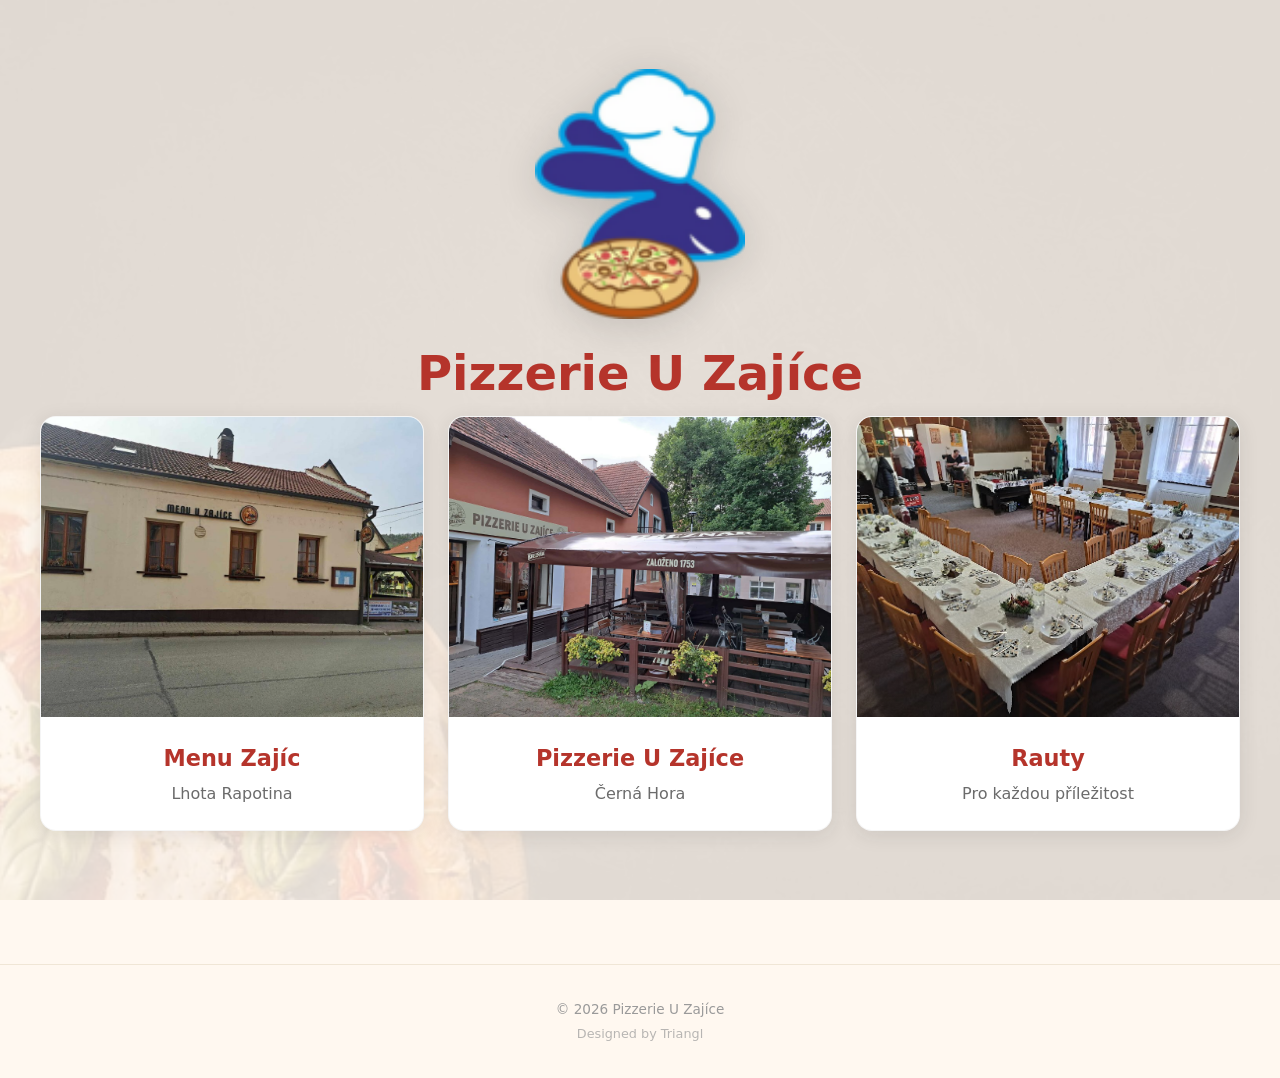
==== index.html @ 34b4b24b "Add files via upload" ====
<!DOCTYPE html>
<html lang="cs">
<head>
  <meta charset="UTF-8">
  <meta name="viewport" content="width=device-width, initial-scale=1.0, viewport-fit=cover">
  <meta name="description" content="Pizzerie U Zajíce – Vyberte si provozovnu v Černé Hoře nebo Lhotě Rapotině. Pizza, obědová menu, rozvoz.">
  <meta name="theme-color" content="#B5342B">
  <title>Pizzerie U Zajíce</title>
  <link rel="stylesheet" href="style.css">
  <link rel="icon" href="images/zajic.png" type="image/png">
  <link rel="stylesheet" href="https://cdnjs.cloudflare.com/ajax/libs/font-awesome/6.5.1/css/all.min.css">
</head>
<body>

  <main class="hero-page">
    <div class="hero-content">

      <img src="images/zajic.png" alt="Logo Pizzerie U Zajíce" class="hero__logo">

      <h1 class="hero__brand">Pizzerie U Zajíce</h1>
      <div class="location-cards">

        <a href="lhota-rapotina.html" class="loc-card">
          <div class="loc-card__img-wrap">
            <img src="images/lhota.jpg" alt="Menu Zajíc – Lhota Rapotina" class="loc-card__img">
          </div>
          <div class="loc-card__body">
            <h2 class="loc-card__name">Menu Zajíc</h2>
            <p class="loc-card__town">Lhota Rapotina</p>
          </div>
          <span class="loc-card__arrow"><i class="fa-solid fa-arrow-right"></i></span>
        </a>

        <a href="cerna-hora.html" class="loc-card">
          <div class="loc-card__img-wrap">
            <img src="images/cernahora.jpg" alt="Pizzerie U Zajíce – Černá Hora" class="loc-card__img">
          </div>
          <div class="loc-card__body">
            <h2 class="loc-card__name">Pizzerie U Zajíce</h2>
            <p class="loc-card__town">Černá Hora</p>
          </div>
          <span class="loc-card__arrow"><i class="fa-solid fa-arrow-right"></i></span>
        </a>

        <a href="rauty.html" class="loc-card">
          <div class="loc-card__img-wrap">
            <img src="images/raut-hlavni.jpg" alt="Rauty – Pizzerie U Zajíce" class="loc-card__img">
          </div>
          <div class="loc-card__body">
            <h2 class="loc-card__name">Rauty</h2>
            <p class="loc-card__town">Pro každou příležitost</p>
          </div>
          <span class="loc-card__arrow"><i class="fa-solid fa-arrow-right"></i></span>
        </a>

      </div>

    </div>
  </main>

  <footer class="site-footer">
    &copy; 2026 Pizzerie U Zajíce<br>
    <span class="site-footer__credit">Designed by Triangl</span>
  </footer>

</body>
</html>
---- style.css ----
/* PIZZERIE U ZAJÍCE */
:root {
  --color-cream: #FFF8F0;
  --color-cream-dark: #F0E6D6;
  --color-cream-warm: #FAF0E4;
  --color-brick: #B5342B;
  --color-brick-dark: #8E2A23;
  --color-olive: #5C6B3C;
  --color-text: #2C2C2C;
  --color-text-light: #6B6B6B;
  --color-text-muted: #9A9A9A;
  --color-white: #FFFFFF;
  --color-gray-light: #EAEAEA;
  --color-gray-medium: #B0B0B0;
  --color-shadow: rgba(44, 44, 44, 0.10);
  --color-shadow-hover: rgba(44, 44, 44, 0.20);
  --font-body: 'Segoe UI', system-ui, -apple-system, sans-serif;
  --space-xs: 0.25rem;
  --space-sm: 0.5rem;
  --space-md: 1rem;
  --space-lg: 1.5rem;
  --space-xl: 2rem;
  --space-2xl: 3rem;
  --space-3xl: 4rem;
  --radius-sm: 6px;
  --radius-md: 10px;
  --radius-lg: 16px;
  --transition-fast: 0.2s ease;
  --transition-normal: 0.3s ease;
  --transition-slow: 0.4s ease;
}

*, *::before, *::after { margin: 0; padding: 0; box-sizing: border-box; }
html { scroll-behavior: smooth; font-size: 16px; -webkit-text-size-adjust: 100%; }
body {
  font-family: var(--font-body);
  color: var(--color-text);
  background-color: var(--color-cream);
  line-height: 1.6;
  min-height: 100vh;
  min-height: -webkit-fill-available;
  -webkit-font-smoothing: antialiased;
  -webkit-tap-highlight-color: transparent;
  overflow-x: hidden;
}
a { text-decoration: none; color: inherit; }
img { max-width: 100%; height: auto; display: block; }
ul, ol { list-style: none; }
button { cursor: pointer; border: none; background: none; font-family: inherit; font-size: inherit; }

/* ==================== ÚVODNÍ STRÁNKA ==================== */

.hero-page {
  min-height: 100vh;
  min-height: 100dvh;
  display: flex;
  flex-direction: column;
  align-items: center;
  justify-content: center;
  padding: var(--space-xl) var(--space-md);
  text-align: center;
  position: relative;
  overflow: hidden;
  background: url('images/pizza.jpg') center center / cover no-repeat scroll;
}

.hero-page::before {
  content: '';
  position: absolute;
  top: 0; left: 0; right: 0; bottom: 0;
  background: rgba(255, 248, 240, 0.88);
  pointer-events: none;
  z-index: 0;
}

@supports (background-attachment: fixed) {
  .hero-page { background-attachment: fixed; }
}

.hero-content {
  position: relative;
  z-index: 1;
  width: 100%;
  max-width: 1200px;
  display: flex;
  flex-direction: column;
  align-items: center;
}

.hero__logo {
  width: 180px;
  height: 180px;
  object-fit: contain;
  margin-bottom: var(--space-md);
  filter: drop-shadow(0 6px 20px rgba(0,0,0,0.15));
  animation: floatIn 1s ease-out;
}

.hero__brand {
  font-size: 2.2rem;
  font-weight: 700;
  color: var(--color-brick);
  margin-bottom: var(--space-xs);
  animation: fadeInUp 0.8s ease-out;
}

.hero__subtitle {
  font-size: 1.05rem;
  color: var(--color-text-light);
  margin-bottom: var(--space-2xl);
  animation: fadeInUp 0.8s ease-out 0.1s both;
}

.location-cards {
  display: grid;
  grid-template-columns: 1fr;
  gap: var(--space-lg);
  width: 100%;
  animation: fadeInUp 0.9s ease-out 0.2s both;
}

.loc-card {
  position: relative;
  display: flex;
  flex-direction: column;
  background: var(--color-white);
  border-radius: var(--radius-lg);
  overflow: hidden;
  box-shadow: 0 4px 20px var(--color-shadow);
  transition: transform var(--transition-normal), box-shadow var(--transition-normal);
  cursor: pointer;
  border: 1px solid rgba(0,0,0,0.04);
}

.loc-card:hover {
  transform: translateY(-8px) scale(1.01);
  box-shadow: 0 20px 50px var(--color-shadow-hover);
}

.loc-card__img-wrap {
  width: 100%;
  height: 200px;
  overflow: hidden;
  position: relative;
}

.loc-card__img-wrap::after {
  content: '';
  position: absolute;
  bottom: 0; left: 0; right: 0;
  height: 50px;
  background: linear-gradient(to top, rgba(0,0,0,0.2), transparent);
  pointer-events: none;
}

.loc-card__img {
  width: 100%;
  height: 100%;
  object-fit: cover;
  transition: transform 0.6s ease;
}

.loc-card:hover .loc-card__img {
  transform: scale(1.08);
}

.loc-card__body {
  padding: var(--space-lg);
  text-align: center;
}

.loc-card__name {
  font-size: 1.4rem;
  font-weight: 700;
  color: var(--color-brick);
  margin-bottom: var(--space-xs);
}

.loc-card__town {
  font-size: 1rem;
  color: var(--color-text-light);
}

.loc-card__arrow {
  position: absolute;
  bottom: var(--space-lg);
  right: var(--space-lg);
  width: 38px;
  height: 38px;
  background: var(--color-brick);
  color: var(--color-white);
  border-radius: 50%;
  display: flex;
  align-items: center;
  justify-content: center;
  font-size: 0.85rem;
  opacity: 0;
  transform: translateX(-8px);
  transition: opacity var(--transition-normal), transform var(--transition-normal);
}

.loc-card:hover .loc-card__arrow {
  opacity: 1;
  transform: translateX(0);
}

/* ==================== HEADER ==================== */

.site-header {
  position: fixed;
  top: 0; left: 0; right: 0;
  z-index: 1000;
  background: var(--color-brick);
  color: var(--color-white);
  display: flex;
  align-items: center;
  justify-content: space-between;
  padding: var(--space-sm) var(--space-md);
  height: 60px;
  padding-top: env(safe-area-inset-top, 0px);
  box-shadow: 0 3px 16px rgba(0,0,0,0.15);
}

.site-header__back {
  display: inline-flex;
  align-items: center;
  gap: var(--space-xs);
  color: var(--color-white);
  font-size: 0.9rem;
  font-weight: 500;
  padding: var(--space-xs) var(--space-sm);
  border-radius: var(--radius-sm);
  transition: background var(--transition-fast);
  white-space: nowrap;
}

.site-header__back:hover {
  background: rgba(255,255,255,0.15);
}

.site-header__center {
  display: flex;
  align-items: center;
  gap: var(--space-sm);
  position: absolute;
  left: 50%;
  transform: translateX(-50%);
}

.site-header__logo {
  height: 36px;
  width: 36px;
  object-fit: contain;
  border-radius: 50%;
}

.site-header__location {
  font-size: 1.05rem;
  font-weight: 700;
  white-space: nowrap;
}

/* ==================== PODSTRÁNKY – OBSAH ==================== */

.page-content {
  margin-top: 60px;
  padding: var(--space-lg) var(--space-md);
  max-width: 1200px;
  margin-left: auto;
  margin-right: auto;
}

.main-layout {
  display: grid;
  grid-template-columns: 1fr;
  gap: var(--space-xl);
}

.info-column {
  display: flex;
  flex-direction: column;
  gap: var(--space-lg);
  min-width: 0;
}

.info-column__photo {
  width: 100%;
  height: 200px;
  object-fit: cover;
  border-radius: var(--radius-md);
  box-shadow: 0 4px 16px var(--color-shadow);
}

.contact-box {
  background: var(--color-white);
  border-radius: var(--radius-md);
  padding: var(--space-lg);
  box-shadow: 0 2px 12px var(--color-shadow);
}

.contact-box__title {
  font-size: 1.2rem;
  font-weight: 700;
  color: var(--color-brick);
  margin-bottom: var(--space-md);
  padding-bottom: var(--space-sm);
  border-bottom: 2px solid var(--color-cream-dark);
}

.contact-box__item {
  margin-bottom: var(--space-md);
}

.contact-box__label {
  font-size: 0.78rem;
  text-transform: uppercase;
  letter-spacing: 0.06em;
  color: var(--color-text-muted);
  margin-bottom: 2px;
  font-weight: 600;
}

.contact-box__value {
  font-size: 1rem;
  color: var(--color-text);
  line-height: 1.6;
}

.contact-box__value a {
  color: var(--color-brick);
  font-weight: 600;
  transition: color var(--transition-fast);
}

.contact-box__value a:hover {
  color: var(--color-brick-dark);
}

.btn-primary {
  display: block;
  width: 100%;
  padding: var(--space-md) var(--space-lg);
  background: var(--color-brick);
  color: var(--color-white);
  font-size: 1.05rem;
  font-weight: 700;
  text-align: center;
  border-radius: var(--radius-md);
  transition: background var(--transition-fast), transform var(--transition-fast);
  box-shadow: 0 4px 14px rgba(181, 52, 43, 0.3);
  margin-top: var(--space-md);
}

.btn-primary:hover {
  background: var(--color-brick-dark);
  transform: translateY(-2px);
  box-shadow: 0 6px 18px rgba(181, 52, 43, 0.4);
}

.btn-primary:active {
  transform: translateY(0);
}

/* ==================== MENU TABY ==================== */

.menu-column {
  min-width: 0;
  overflow: hidden;
}

.menu-column__header {
  margin-bottom: var(--space-lg);
}

.menu-column__title {
  font-size: 1.6rem;
  font-weight: 700;
  color: var(--color-text);
  margin-bottom: var(--space-md);
  position: relative;
  padding-bottom: var(--space-sm);
}

.menu-column__title::after {
  content: '';
  position: absolute;
  bottom: 0; left: 0;
  width: 60px; height: 3px;
  background: var(--color-brick);
  border-radius: 2px;
}

.menu-tabs {
  display: flex;
  gap: var(--space-xs);
  background: var(--color-cream-dark);
  padding: 4px;
  border-radius: var(--radius-md);
  margin-bottom: var(--space-lg);
}

.menu-tab {
  flex: 1;
  padding: var(--space-sm) var(--space-md);
  background: transparent;
  color: var(--color-text-light);
  font-size: 0.85rem;
  font-weight: 600;
  border-radius: var(--radius-sm);
  transition: all var(--transition-fast);
  text-align: center;
  white-space: nowrap;
}

.menu-tab:hover {
  color: var(--color-text);
  background: rgba(255,255,255,0.5);
}

.menu-tab.active {
  background: var(--color-white);
  color: var(--color-brick);
  box-shadow: 0 2px 8px var(--color-shadow);
}

.menu-tab i {
  margin-right: 4px;
}

.menu-panel {
  display: none;
  animation: fadeIn 0.3s ease;
}

.menu-panel.active {
  display: block;
  max-width: 100%;
  overflow: hidden;
}

@keyframes fadeIn {
  from { opacity: 0; transform: translateY(6px); }
  to { opacity: 1; transform: translateY(0); }
}

.menu-iframe-wrap {
  width: 100%;
  min-height: 800px;
  border-radius: var(--radius-md);
  overflow: hidden;
  box-shadow: 0 2px 12px var(--color-shadow);
  background: var(--color-white);
}

.menu-iframe-wrap iframe {
  width: 100%;
  min-height: 800px;
  border: none;
  display: block;
}

/* ==================== NÁPOJOVÝ LÍSTEK ==================== */

.drinks-gallery {
  position: relative;
  margin-bottom: var(--space-xl);
  display: flex;
  align-items: center;
  gap: var(--space-sm);
  max-width: 100%;
  overflow: hidden;
}

.drinks-gallery__track {
  overflow: hidden;
  border-radius: var(--radius-lg);
  flex: 1;
  min-width: 0;
}

.drinks-gallery__inner {
  display: flex;
  transition: transform 0.4s ease;
  gap: var(--space-md);
  padding: var(--space-sm) 0;
  will-change: transform;
}

.drinks-gallery__slide {
  flex-shrink: 0;
  width: 180px;
}

.drinks-gallery__slide img {
  width: 100%;
  height: 240px;
  object-fit: cover;
  border-radius: var(--radius-md);
  box-shadow: 0 2px 10px var(--color-shadow);
  transition: transform var(--transition-normal);
}

.drinks-gallery__slide img:hover {
  transform: scale(1.03);
  cursor: zoom-in;
}

.drinks-gallery__track {
  touch-action: pan-y;
}

.drinks-gallery__arrow {
  width: 40px;
  height: 40px;
  background: var(--color-white);
  border: 2px solid var(--color-cream-dark);
  border-radius: 50%;
  display: flex;
  align-items: center;
  justify-content: center;
  color: var(--color-brick);
  font-size: 0.9rem;
  transition: all var(--transition-fast);
  flex-shrink: 0;
  box-shadow: 0 2px 8px var(--color-shadow);
  z-index: 2;
}

.drinks-gallery__arrow:hover {
  background: var(--color-brick);
  color: var(--color-white);
  border-color: var(--color-brick);
}

.drinks-list {
  display: grid;
  grid-template-columns: 1fr 1fr;
  gap: var(--space-lg);
  column-gap: var(--space-xl);
}

.drinks-section {
  min-width: 0;
  background: var(--color-white);
  border-radius: var(--radius-md);
  overflow: hidden;
  box-shadow: 0 2px 12px var(--color-shadow);
}

.drinks-section__title {
  font-size: 1rem;
  font-weight: 700;
  color: var(--color-brick);
  padding: var(--space-sm) var(--space-md);
  background: var(--color-cream);
  border-bottom: 2px solid var(--color-cream-dark);
  display: flex;
  align-items: center;
  gap: var(--space-sm);
  min-width: 0;
}

.drinks-section__title i {
  font-size: 0.85rem;
  opacity: 0.75;
  flex-shrink: 0;
}

.drinks-section__items {
  padding: var(--space-xs) 0;
}

.drinks-item {
  display: flex;
  align-items: baseline;
  padding: 4px var(--space-md);
  gap: 0;
}

.drinks-item--desc {
  flex-wrap: wrap;
}

.drinks-item--desc .drinks-item__name {
  font-weight: 600;
}

.drinks-item--info {
  color: var(--color-text-muted);
}

.drinks-item--info .drinks-item__name {
  font-weight: 400;
  font-style: italic;
}

.drinks-item__dots {
  flex: 1;
  border-bottom: 1px dotted var(--color-gray-medium);
  margin: 0 6px;
  min-width: 20px;
  position: relative;
  top: -4px;
}

.drinks-item__name {
  font-size: 0.9rem;
  color: var(--color-text);
  white-space: nowrap;
  overflow: hidden;
  text-overflow: ellipsis;
}

.drinks-item__detail {
  width: 100%;
  font-size: 0.78rem;
  color: var(--color-text-muted);
  order: 3;
  margin-top: -2px;
  margin-bottom: 2px;
  overflow-wrap: break-word;
  word-break: break-word;
}

.drinks-item__price {
  font-size: 0.9rem;
  font-weight: 700;
  color: var(--color-brick);
  white-space: nowrap;
  flex-shrink: 0;
}

/* ==================== INTERIÉR GALERIE ==================== */

.interior-gallery {
  margin-top: var(--space-lg);
}

.interior-gallery__label {
  font-size: 0.78rem;
  text-transform: uppercase;
  letter-spacing: 0.08em;
  color: var(--color-text-muted);
  font-weight: 600;
  margin-bottom: var(--space-sm);
  padding-left: 2px;
}

.interior-gallery--static .interior-gallery__grid {
  display: grid;
  grid-template-columns: repeat(3, 1fr);
  gap: 6px;
}

.interior-gallery--static .interior-gallery__item {
  overflow: hidden;
  border-radius: var(--radius-sm);
}

.interior-gallery--static .interior-gallery__item img {
  width: 100%;
  height: 120px;
  object-fit: cover;
  border-radius: var(--radius-sm);
  transition: transform var(--transition-normal), opacity var(--transition-normal);
  cursor: zoom-in;
  display: block;
}

.interior-gallery--static .interior-gallery__item img:hover {
  transform: scale(1.05);
  opacity: 0.9;
}

/* ==================== LIGHTBOX ==================== */

.lightbox {
  display: none;
  position: fixed;
  top: 0; left: 0; right: 0; bottom: 0;
  z-index: 9999;
  background: rgba(0, 0, 0, 0.92);
  align-items: center;
  justify-content: center;
  padding: var(--space-xl);
  padding-top: calc(env(safe-area-inset-top, 0px) + var(--space-xl));
}

.lightbox.open {
  display: flex;
  animation: fadeIn 0.25s ease;
}

.lightbox__close {
  position: absolute;
  top: var(--space-lg);
  right: var(--space-lg);
  width: 48px;
  height: 48px;
  background: rgba(255, 255, 255, 0.12);
  border: 2px solid rgba(255, 255, 255, 0.25);
  border-radius: 50%;
  color: var(--color-white);
  font-size: 1.3rem;
  display: flex;
  align-items: center;
  justify-content: center;
  transition: all var(--transition-fast);
  z-index: 10;
}

.lightbox__close:hover {
  background: var(--color-brick);
  border-color: var(--color-brick);
  transform: scale(1.1);
}

.lightbox__img-wrap {
  max-width: 90vw;
  max-height: 85vh;
  display: flex;
  align-items: center;
  justify-content: center;
}

.lightbox__img {
  max-width: 100%;
  max-height: 85vh;
  object-fit: contain;
  border-radius: var(--radius-md);
  box-shadow: 0 8px 40px rgba(0, 0, 0, 0.5);
  transition: opacity 0.15s ease;
}

.lightbox__arrow {
  position: absolute;
  top: 50%;
  transform: translateY(-50%);
  width: 52px;
  height: 52px;
  background: rgba(255, 255, 255, 0.10);
  border: 2px solid rgba(255, 255, 255, 0.20);
  border-radius: 50%;
  color: var(--color-white);
  font-size: 1.1rem;
  display: flex;
  align-items: center;
  justify-content: center;
  transition: all var(--transition-fast);
  z-index: 10;
}

.lightbox__arrow:hover {
  background: var(--color-brick);
  border-color: var(--color-brick);
  transform: translateY(-50%) scale(1.1);
}

.lightbox__arrow--left {
  left: var(--space-lg);
}

.lightbox__arrow--right {
  right: var(--space-lg);
}

@media (max-width: 599px) {
  .lightbox__arrow {
    width: 40px;
    height: 40px;
    font-size: 0.9rem;
  }
  .lightbox__arrow--left { left: var(--space-sm); }
  .lightbox__arrow--right { right: var(--space-sm); }
  .lightbox__close { top: var(--space-sm); right: var(--space-sm); width: 40px; height: 40px; font-size: 1.1rem; }
}

/* ==================== ALERGENY ==================== */

.allergens-section {
  margin-top: var(--space-2xl);
  padding-top: var(--space-xl);
  border-top: 2px solid var(--color-cream-dark);
}

.allergens-section__title {
  font-size: 1.3rem;
  font-weight: 700;
  color: var(--color-text);
  margin-bottom: var(--space-md);
}

.btn-allergens {
  display: inline-flex;
  align-items: center;
  gap: var(--space-sm);
  padding: var(--space-sm) var(--space-lg);
  background: var(--color-white);
  color: var(--color-brick);
  font-size: 1rem;
  font-weight: 600;
  border: 2px solid var(--color-brick);
  border-radius: var(--radius-md);
  transition: all var(--transition-fast);
}

.btn-allergens:hover {
  background: var(--color-brick);
  color: var(--color-white);
}

.btn-allergens__icon {
  transition: transform var(--transition-normal);
  font-size: 0.8rem;
}

.btn-allergens.active .btn-allergens__icon {
  transform: rotate(180deg);
}

.allergens-list {
  max-height: 0;
  overflow: hidden;
  transition: max-height var(--transition-slow), padding var(--transition-slow), margin var(--transition-slow);
  background: var(--color-white);
  border-radius: var(--radius-md);
  margin-top: 0;
}

.allergens-list.open {
  max-height: 1200px;
  padding: var(--space-lg);
  margin-top: var(--space-md);
  box-shadow: 0 2px 12px var(--color-shadow);
}

.allergens-list__item {
  padding: var(--space-sm) 0;
  border-bottom: 1px solid var(--color-cream-dark);
  font-size: 0.95rem;
  line-height: 1.6;
  color: var(--color-text);
}

.allergens-list__item:last-child {
  border-bottom: none;
}

.allergens-list__number {
  display: inline-flex;
  align-items: center;
  justify-content: center;
  width: 26px; height: 26px;
  background: var(--color-brick);
  color: var(--color-white);
  border-radius: 50%;
  font-size: 0.75rem;
  font-weight: 700;
  margin-right: var(--space-sm);
  flex-shrink: 0;
  vertical-align: middle;
}

/* ==================== ROZVOZ ==================== */

.delivery-page {
  margin-top: 60px;
  padding: var(--space-xl) var(--space-md);
  max-width: 900px;
  margin-left: auto;
  margin-right: auto;
}

.delivery-hero {
  text-align: center;
  margin-bottom: var(--space-2xl);
}

.delivery-hero__title {
  font-size: 2rem;
  font-weight: 700;
  color: var(--color-brick);
  margin-bottom: var(--space-sm);
}

.delivery-hero__sub {
  font-size: 1.05rem;
  color: var(--color-text-light);
}

.delivery-tabs {
  display: flex;
  margin-bottom: var(--space-xl);
  background: var(--color-cream-dark);
  border-radius: var(--radius-md);
  padding: 4px;
}

.delivery-tab {
  flex: 1;
  padding: var(--space-md);
  font-size: 1rem;
  font-weight: 600;
  color: var(--color-text-light);
  border-radius: var(--radius-sm);
  transition: all var(--transition-fast);
  text-align: center;
  display: flex;
  align-items: center;
  justify-content: center;
  gap: var(--space-sm);
}

.delivery-tab__img {
  width: 30px;
  height: 30px;
  border-radius: 50%;
  object-fit: cover;
  border: 2px solid var(--color-cream-dark);
  transition: border-color var(--transition-fast);
  flex-shrink: 0;
}

.delivery-tab.active .delivery-tab__img {
  border-color: var(--color-brick);
}

.delivery-tab:hover {
  color: var(--color-text);
}

.delivery-tab.active {
  background: var(--color-white);
  color: var(--color-brick);
  box-shadow: 0 2px 8px var(--color-shadow);
}

.delivery-panel {
  display: none;
  animation: fadeIn 0.3s ease;
}

.delivery-panel.active {
  display: block;
}

.delivery-text {
  font-size: 1rem;
  line-height: 1.75;
  color: var(--color-text);
  margin-bottom: var(--space-xl);
  background: var(--color-white);
  padding: var(--space-lg);
  border-radius: var(--radius-md);
  box-shadow: 0 2px 12px var(--color-shadow);
}

.delivery-text strong { color: var(--color-brick); }
.delivery-text a { color: var(--color-brick); font-weight: 600; }

.delivery-table-wrap {
  background: var(--color-white);
  border-radius: var(--radius-md);
  overflow-x: auto;
  -webkit-overflow-scrolling: touch;
  box-shadow: 0 2px 12px var(--color-shadow);
}

.delivery-table {
  width: 100%;
  border-collapse: collapse;
  font-size: 0.9rem;
}

.delivery-table thead {
  background: var(--color-brick);
  color: var(--color-white);
}

.delivery-table th {
  padding: var(--space-sm) var(--space-md);
  text-align: left;
  font-weight: 600;
  font-size: 0.82rem;
  text-transform: uppercase;
  letter-spacing: 0.04em;
}

.delivery-table th:not(:first-child) { text-align: center; }

.delivery-table td {
  padding: var(--space-xs) var(--space-md);
  border-bottom: 1px solid var(--color-cream-dark);
}

.delivery-table td:not(:first-child) {
  text-align: center;
  font-weight: 600;
}

.delivery-table tbody tr { transition: background var(--transition-fast); }
.delivery-table tbody tr:hover { background: var(--color-cream-warm); }
.delivery-table tbody tr:nth-child(even) { background: var(--color-cream); }
.delivery-table tbody tr:nth-child(even):hover { background: var(--color-cream-warm); }

.delivery-table__price { font-weight: 700; color: var(--color-brick) !important; }
.delivery-table__free { font-size: 0.85rem; color: var(--color-olive) !important; }

.delivery-table__free::before { content: 'od '; font-weight: 400; color: var(--color-text-light); }
.delivery-table__free::after { content: ' Kč'; font-size: 0.8rem; }
.delivery-table__price::after { content: ' Kč'; font-size: 0.8rem; font-weight: 400; color: var(--color-text-light); }

.delivery-note {
  margin-top: var(--space-lg);
  padding: var(--space-md) var(--space-lg);
  background: var(--color-cream);
  border-radius: var(--radius-sm);
  border-left: 4px solid var(--color-brick);
  font-size: 0.9rem;
  color: var(--color-text-light);
  line-height: 1.6;
}

/* ==================== RAUTY ==================== */

.rauty-page {
  margin-top: 60px;
  padding: var(--space-xl) var(--space-md);
  max-width: 1000px;
  margin-left: auto;
  margin-right: auto;
}

.rauty-intro {
  text-align: center;
  margin-bottom: var(--space-2xl);
}

.rauty-intro__title {
  font-size: 2rem;
  font-weight: 700;
  color: var(--color-brick);
  margin-bottom: var(--space-md);
}

.rauty-intro__text {
  font-size: 1.1rem;
  line-height: 1.7;
  color: var(--color-text);
  max-width: 650px;
  margin: 0 auto;
}

/* Fotogalerie rautů – JS auto-scroll */
.rauty-gallery-section {
  margin-bottom: var(--space-2xl);
}

.rauty-scroll-gallery .drinks-gallery__slide {
  width: 300px;
}

.rauty-scroll-gallery .drinks-gallery__slide img {
  height: 200px;
}

/* Ceník rautů */
.rauty-pricing {
  margin-bottom: var(--space-2xl);
}

.rauty-pricing__title {
  font-size: 1.5rem;
  font-weight: 700;
  color: var(--color-text);
  margin-bottom: var(--space-lg);
  position: relative;
  padding-bottom: var(--space-sm);
}

.rauty-pricing__title::after {
  content: '';
  position: absolute;
  bottom: 0; left: 0;
  width: 60px; height: 3px;
  background: var(--color-brick);
  border-radius: 2px;
}

.rauty-table-wrap {
  background: var(--color-white);
  border-radius: var(--radius-md);
  overflow-x: auto;
  -webkit-overflow-scrolling: touch;
  box-shadow: 0 2px 12px var(--color-shadow);
}

.rauty-table {
  width: 100%;
  border-collapse: collapse;
  font-size: 0.95rem;
}

.rauty-table thead { background: var(--color-brick); color: var(--color-white); }

.rauty-table th {
  padding: var(--space-md) var(--space-lg);
  text-align: left;
  font-weight: 600;
  font-size: 0.88rem;
  text-transform: uppercase;
  letter-spacing: 0.04em;
}

.rauty-table th:last-child { text-align: right; }

.rauty-table td {
  padding: var(--space-sm) var(--space-lg);
  border-bottom: 1px solid var(--color-cream-dark);
}

.rauty-table td:last-child { text-align: right; }

.rauty-table tbody tr { transition: background var(--transition-fast); }
.rauty-table tbody tr:hover { background: var(--color-cream-warm); }
.rauty-table tbody tr:nth-child(even) { background: var(--color-cream); }
.rauty-table tbody tr:nth-child(even):hover { background: var(--color-cream-warm); }

.rauty-table__price { font-weight: 700; color: var(--color-brick); }

.rauty-contact { margin-bottom: var(--space-xl); }

.rauty-contact__box {
  text-align: center;
  background: var(--color-white);
  padding: var(--space-xl) var(--space-lg);
  border-radius: var(--radius-md);
  box-shadow: 0 2px 12px var(--color-shadow);
}

.rauty-contact__box > i { font-size: 2rem; color: var(--color-brick); margin-bottom: var(--space-md); display: block; }
.rauty-contact__box > p { font-size: 1.1rem; color: var(--color-text); margin-bottom: var(--space-lg); }

.rauty-contact__phones {
  display: flex;
  flex-direction: column;
  gap: var(--space-md);
  align-items: center;
}

.rauty-contact__phone {
  display: inline-flex;
  flex-direction: column;
  align-items: center;
  padding: var(--space-md) var(--space-xl);
  background: var(--color-brick);
  color: var(--color-white);
  border-radius: var(--radius-md);
  font-size: 1.2rem;
  font-weight: 700;
  transition: background var(--transition-fast), transform var(--transition-fast);
  box-shadow: 0 4px 14px rgba(181, 52, 43, 0.3);
  min-width: 250px;
}

.rauty-contact__phone:hover {
  background: var(--color-brick-dark);
  transform: translateY(-2px);
  box-shadow: 0 6px 18px rgba(181, 52, 43, 0.4);
}

.rauty-contact__label { font-size: 0.8rem; font-weight: 500; opacity: 0.85; margin-bottom: 2px; }

/* ==================== FOOTER ==================== */

.site-footer {
  text-align: center;
  padding: var(--space-xl) var(--space-md);
  margin-top: var(--space-3xl);
  color: var(--color-text-muted);
  font-size: 0.85rem;
  border-top: 1px solid var(--color-cream-dark);
  line-height: 1.8;
}

.site-footer__credit {
  font-size: 0.8rem;
  color: var(--color-text-muted);
  opacity: 0.7;
}

/* ==================== ANIMACE ==================== */

@keyframes fadeInDown { from { opacity: 0; transform: translateY(-30px); } to { opacity: 1; transform: translateY(0); } }
@keyframes fadeInUp { from { opacity: 0; transform: translateY(30px); } to { opacity: 1; transform: translateY(0); } }
@keyframes floatIn { from { opacity: 0; transform: translateY(-20px) scale(0.95); } to { opacity: 1; transform: translateY(0) scale(1); } }

/* ==================== RESPONSIVITA ==================== */

@media (min-width: 600px) {
  .location-cards { grid-template-columns: 1fr 1fr; }
  .loc-card__img-wrap { height: 230px; }
  .hero__logo { width: 220px; height: 220px; }
  .hero__brand { font-size: 2.6rem; }
  .info-column__photo { height: 260px; }
  .delivery-table { font-size: 1rem; }
  .delivery-table th, .delivery-table td { padding: var(--space-sm) var(--space-lg); }
  .rauty-contact__phones { flex-direction: row; justify-content: center; }
  .menu-tab { font-size: 0.88rem; }
  .drinks-gallery__slide { width: 200px; }
  .drinks-gallery__slide img { height: 270px; }
  .rauty-scroll-gallery .drinks-gallery__slide { width: 340px; }
  .rauty-scroll-gallery .drinks-gallery__slide img { height: 230px; }
  .interior-gallery--static .interior-gallery__item img { height: 140px; }
}

@media (min-width: 900px) {
  .location-cards { grid-template-columns: 1fr 1fr 1fr; }
  .loc-card__img-wrap { height: 260px; }
  .hero__logo { width: 250px; height: 250px; }
  .hero__brand { font-size: 3rem; }
  .main-layout { grid-template-columns: 1fr 2fr; }
  .info-column__photo { height: 320px; }
  .page-content { padding: var(--space-xl) var(--space-2xl); }
  .menu-tab { font-size: 0.95rem; }
  .rauty-intro__title { font-size: 2.4rem; }
  .drinks-gallery__slide { width: 180px; }
  .drinks-gallery__slide img { height: 240px; }
  .rauty-scroll-gallery .drinks-gallery__slide { width: 350px; }
  .rauty-scroll-gallery .drinks-gallery__slide img { height: 240px; }
  .interior-gallery--static .interior-gallery__item img { height: 160px; }
}

@media (min-width: 1200px) {
  .loc-card__img-wrap { height: 300px; }
  .page-content { padding: var(--space-2xl); }
}

@media (max-width: 599px) {
  .drinks-list { grid-template-columns: 1fr; }
}

@media (max-width: 400px) {
  .loc-card__name { font-size: 1.2rem; }
  .hero__brand { font-size: 1.8rem; }
  .hero__logo { width: 140px; height: 140px; }
  .menu-tab { font-size: 0.75rem; padding: var(--space-xs) var(--space-sm); }
  .delivery-table { font-size: 0.82rem; }
  .delivery-table th, .delivery-table td { padding: var(--space-xs) var(--space-sm); }
  .site-header__back span { display: none; }
  .site-header__location { font-size: 0.95rem; }
  .rauty-intro__title { font-size: 1.6rem; }
  .rauty-table { font-size: 0.85rem; }
  .rauty-table th, .rauty-table td { padding: var(--space-xs) var(--space-sm); }
  .drinks-gallery__arrow { width: 32px; height: 32px; font-size: 0.75rem; }
  .drinks-gallery__slide { width: 140px; }
  .drinks-gallery__slide img { height: 190px; }
  .rauty-scroll-gallery .drinks-gallery__slide { width: 250px; }
  .rauty-scroll-gallery .drinks-gallery__slide img { height: 170px; }
  .interior-gallery--static .interior-gallery__item img { height: 100px; }
  .interior-gallery--static .interior-gallery__grid { gap: 4px; }
  .drinks-section__title { font-size: 0.95rem; padding: var(--space-sm) var(--space-md); }
  .drinks-item { padding: var(--space-xs) var(--space-sm); }
  .drinks-item__name { font-size: 0.82rem; }
  .drinks-item__price { font-size: 0.82rem; }
  .drinks-item__dots { min-width: 10px; }
}
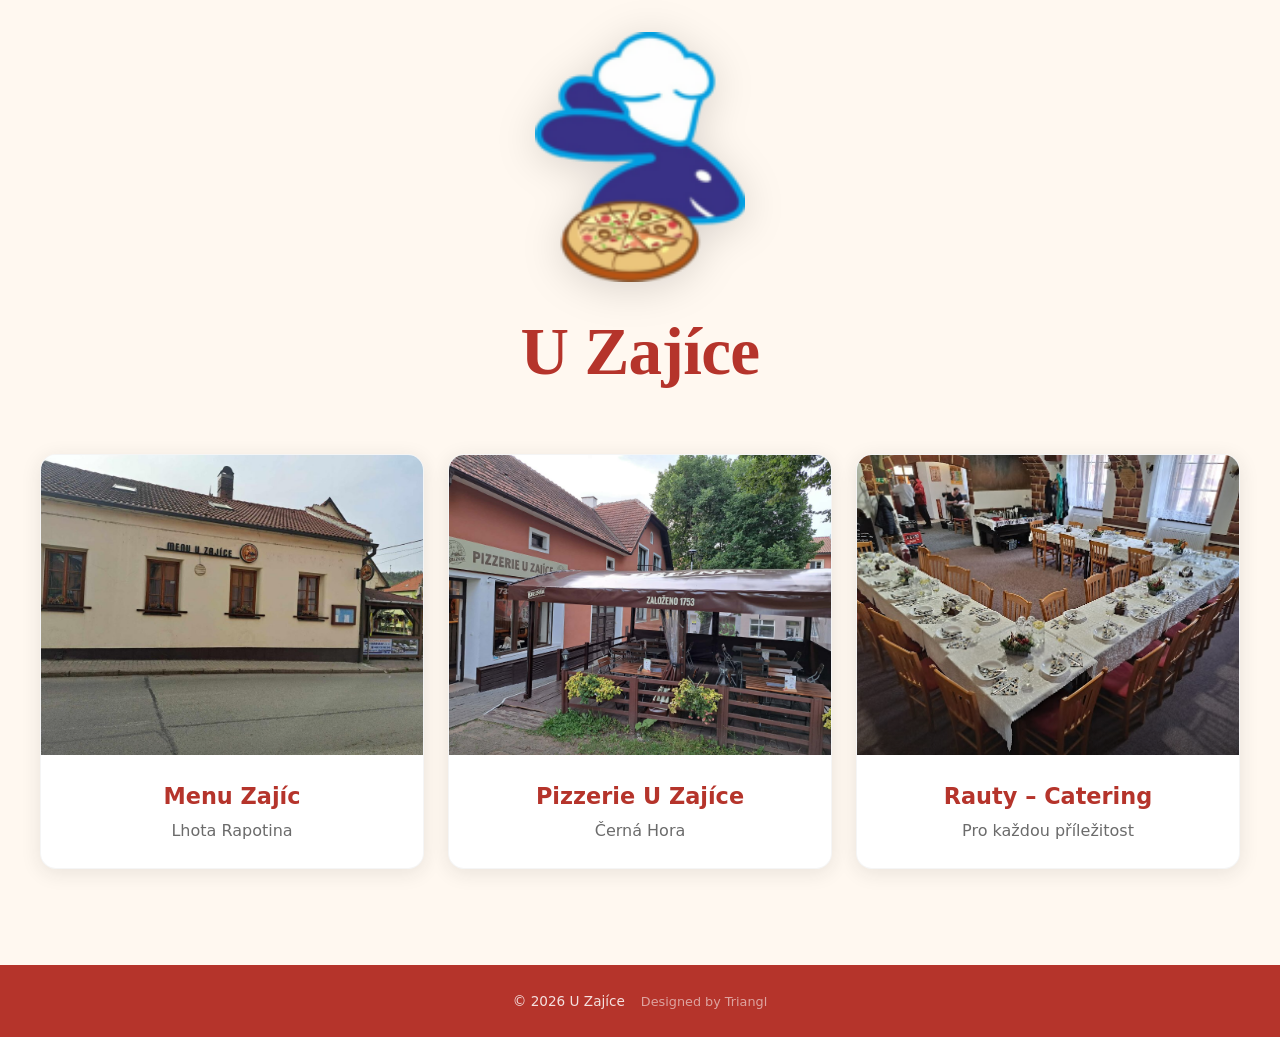
==== commit 54a54484: "Add files via upload" ====
--- a/index.html
+++ b/index.html
@@ -17,7 +17,7 @@
 
       <img src="images/zajic.png" alt="Logo Pizzerie U Zajíce" class="hero__logo">
 
-      <h1 class="hero__brand">Pizzerie U Zajíce</h1>
+      <h1 class="hero__brand">U Zajíce</h1>
       <div class="location-cards">
 
         <a href="lhota-rapotina.html" class="loc-card">
@@ -47,7 +47,7 @@
             <img src="images/raut-hlavni.jpg" alt="Rauty – Pizzerie U Zajíce" class="loc-card__img">
           </div>
           <div class="loc-card__body">
-            <h2 class="loc-card__name">Rauty</h2>
+            <h2 class="loc-card__name">Rauty – Catering</h2>
             <p class="loc-card__town">Pro každou příležitost</p>
           </div>
           <span class="loc-card__arrow"><i class="fa-solid fa-arrow-right"></i></span>
@@ -59,9 +59,19 @@
   </main>
 
   <footer class="site-footer">
-    &copy; 2026 Pizzerie U Zajíce<br>
+    &copy; 2026 U Zajíce<br>
     <span class="site-footer__credit">Designed by Triangl</span>
   </footer>
 
-</body>
+  <script>
+  document.querySelectorAll('a[href]').forEach(function(a){
+    var href=a.getAttribute('href');
+    if(!href||href.startsWith('#')||href.startsWith('tel')||href.startsWith('mailto')||a.target==='_blank')return;
+    a.addEventListener('click',function(e){
+      e.preventDefault();
+      document.body.classList.add('page-leaving');
+      setTimeout(function(){location.href=href;},250);
+    });
+  });
+  </script>
 </html>
--- a/style.css
+++ b/style.css
@@ -1,4 +1,3 @@
-/* PIZZERIE U ZAJÍCE */
 :root {
   --color-cream: #FFF8F0;
   --color-cream-dark: #F0E6D6;
@@ -10,7 +9,6 @@
   --color-text-light: #6B6B6B;
   --color-text-muted: #9A9A9A;
   --color-white: #FFFFFF;
-  --color-gray-light: #EAEAEA;
   --color-gray-medium: #B0B0B0;
   --color-shadow: rgba(44, 44, 44, 0.10);
   --color-shadow-hover: rgba(44, 44, 44, 0.20);
@@ -32,23 +30,54 @@
 
 *, *::before, *::after { margin: 0; padding: 0; box-sizing: border-box; }
 html { scroll-behavior: smooth; font-size: 16px; -webkit-text-size-adjust: 100%; }
+
 body {
   font-family: var(--font-body);
   color: var(--color-text);
   background-color: var(--color-cream);
+  background-image: url('images/vzor.jpg');
+  background-position: center center;
+  background-size: cover;
+  background-attachment: fixed;
+  background-repeat: no-repeat;
   line-height: 1.6;
   min-height: 100vh;
   min-height: -webkit-fill-available;
   -webkit-font-smoothing: antialiased;
   -webkit-tap-highlight-color: transparent;
   overflow-x: hidden;
-}
+  animation: pageIn 0.35s ease;
+}
+
+body::before {
+  content: '';
+  position: fixed;
+  top: 0; left: 0; right: 0; bottom: 0;
+  background: rgba(255, 248, 240, 0.72);
+  pointer-events: none;
+  z-index: 0;
+}
+
+body.page-leaving {
+  animation: pageOut 0.25s ease forwards;
+}
+
+@keyframes pageIn {
+  from { opacity: 0; }
+  to { opacity: 1; }
+}
+
+@keyframes pageOut {
+  from { opacity: 1; }
+  to { opacity: 0; }
+}
+
 a { text-decoration: none; color: inherit; }
 img { max-width: 100%; height: auto; display: block; }
 ul, ol { list-style: none; }
 button { cursor: pointer; border: none; background: none; font-family: inherit; font-size: inherit; }
 
-/* ==================== ÚVODNÍ STRÁNKA ==================== */
+/* ===== HLAVNÍ STRÁNKA ===== */
 
 .hero-page {
   min-height: 100vh;
@@ -61,20 +90,6 @@
   text-align: center;
   position: relative;
   overflow: hidden;
-  background: url('images/pizza.jpg') center center / cover no-repeat scroll;
-}
-
-.hero-page::before {
-  content: '';
-  position: absolute;
-  top: 0; left: 0; right: 0; bottom: 0;
-  background: rgba(255, 248, 240, 0.88);
-  pointer-events: none;
-  z-index: 0;
-}
-
-@supports (background-attachment: fixed) {
-  .hero-page { background-attachment: fixed; }
 }
 
 .hero-content {
@@ -96,18 +111,24 @@
   animation: floatIn 1s ease-out;
 }
 
+.hero__welcome {
+  font-family: 'Playfair Display', Georgia, 'Times New Roman', serif;
+  font-size: 1.15rem;
+  font-weight: 400;
+  font-style: italic;
+  color: var(--color-text-light);
+  letter-spacing: 0.04em;
+  margin-bottom: var(--space-xs);
+  animation: fadeInUp 0.7s ease-out;
+}
+
 .hero__brand {
-  font-size: 2.2rem;
+  font-family: 'Playfair Display', Georgia, 'Times New Roman', serif;
+  font-size: 3.2rem;
   font-weight: 700;
   color: var(--color-brick);
-  margin-bottom: var(--space-xs);
-  animation: fadeInUp 0.8s ease-out;
-}
-
-.hero__subtitle {
-  font-size: 1.05rem;
-  color: var(--color-text-light);
   margin-bottom: var(--space-2xl);
+  letter-spacing: -0.01em;
   animation: fadeInUp 0.8s ease-out 0.1s both;
 }
 
@@ -204,7 +225,7 @@
   transform: translateX(0);
 }
 
-/* ==================== HEADER ==================== */
+/* ===== HEADER ===== */
 
 .site-header {
   position: fixed;
@@ -232,6 +253,7 @@
   border-radius: var(--radius-sm);
   transition: background var(--transition-fast);
   white-space: nowrap;
+  -webkit-tap-highlight-color: transparent;
 }
 
 .site-header__back:hover {
@@ -260,7 +282,7 @@
   white-space: nowrap;
 }
 
-/* ==================== PODSTRÁNKY – OBSAH ==================== */
+/* ===== PODSTRÁNKY ===== */
 
 .page-content {
   margin-top: 60px;
@@ -268,6 +290,8 @@
   max-width: 1200px;
   margin-left: auto;
   margin-right: auto;
+  position: relative;
+  z-index: 1;
 }
 
 .main-layout {
@@ -346,9 +370,10 @@
   font-weight: 700;
   text-align: center;
   border-radius: var(--radius-md);
-  transition: background var(--transition-fast), transform var(--transition-fast);
+  transition: background var(--transition-fast), transform var(--transition-fast), box-shadow var(--transition-fast);
   box-shadow: 0 4px 14px rgba(181, 52, 43, 0.3);
   margin-top: var(--space-md);
+  -webkit-tap-highlight-color: transparent;
 }
 
 .btn-primary:hover {
@@ -361,7 +386,7 @@
   transform: translateY(0);
 }
 
-/* ==================== MENU TABY ==================== */
+/* ===== MENU TABY ===== */
 
 .menu-column {
   min-width: 0;
@@ -397,6 +422,8 @@
   padding: 4px;
   border-radius: var(--radius-md);
   margin-bottom: var(--space-lg);
+  overflow-x: auto;
+  -webkit-overflow-scrolling: touch;
 }
 
 .menu-tab {
@@ -410,6 +437,11 @@
   transition: all var(--transition-fast);
   text-align: center;
   white-space: nowrap;
+  -webkit-tap-highlight-color: transparent;
+  min-height: 44px;
+  display: flex;
+  align-items: center;
+  justify-content: center;
 }
 
 .menu-tab:hover {
@@ -459,7 +491,7 @@
   display: block;
 }
 
-/* ==================== NÁPOJOVÝ LÍSTEK ==================== */
+/* ===== NÁPOJE ===== */
 
 .drinks-gallery {
   position: relative;
@@ -476,6 +508,7 @@
   border-radius: var(--radius-lg);
   flex: 1;
   min-width: 0;
+  touch-action: pan-y;
 }
 
 .drinks-gallery__inner {
@@ -503,10 +536,6 @@
 .drinks-gallery__slide img:hover {
   transform: scale(1.03);
   cursor: zoom-in;
-}
-
-.drinks-gallery__track {
-  touch-action: pan-y;
 }
 
 .drinks-gallery__arrow {
@@ -524,6 +553,7 @@
   flex-shrink: 0;
   box-shadow: 0 2px 8px var(--color-shadow);
   z-index: 2;
+  -webkit-tap-highlight-color: transparent;
 }
 
 .drinks-gallery__arrow:hover {
@@ -577,22 +607,10 @@
   gap: 0;
 }
 
-.drinks-item--desc {
-  flex-wrap: wrap;
-}
-
-.drinks-item--desc .drinks-item__name {
-  font-weight: 600;
-}
-
-.drinks-item--info {
-  color: var(--color-text-muted);
-}
-
-.drinks-item--info .drinks-item__name {
-  font-weight: 400;
-  font-style: italic;
-}
+.drinks-item--desc { flex-wrap: wrap; }
+.drinks-item--desc .drinks-item__name { font-weight: 600; }
+.drinks-item--info { color: var(--color-text-muted); }
+.drinks-item--info .drinks-item__name { font-weight: 400; font-style: italic; }
 
 .drinks-item__dots {
   flex: 1;
@@ -630,7 +648,48 @@
   flex-shrink: 0;
 }
 
-/* ==================== INTERIÉR GALERIE ==================== */
+/* ===== SOCIÁLNÍ SÍTĚ ===== */
+
+.social-links {
+  display: flex;
+  gap: var(--space-md);
+  justify-content: center;
+  margin-top: var(--space-md);
+}
+
+.social-link {
+  display: flex;
+  align-items: center;
+  justify-content: center;
+  width: 48px;
+  height: 48px;
+  border-radius: 50%;
+  font-size: 1.3rem;
+  transition: all var(--transition-fast);
+  border: 2px solid var(--color-cream-dark);
+  background: var(--color-cream);
+  color: var(--color-text-light);
+  -webkit-tap-highlight-color: transparent;
+}
+
+.social-link:hover {
+  transform: translateY(-3px);
+  box-shadow: 0 4px 14px var(--color-shadow-hover);
+}
+
+.social-link--facebook:hover {
+  background: #1877F2;
+  color: var(--color-white);
+  border-color: #1877F2;
+}
+
+.social-link--instagram:hover {
+  background: linear-gradient(45deg, #f09433, #e6683c, #dc2743, #cc2366, #bc1888);
+  color: var(--color-white);
+  border-color: #cc2366;
+}
+
+/* ===== INTERIÉR GALERIE ===== */
 
 .interior-gallery {
   margin-top: var(--space-lg);
@@ -672,7 +731,7 @@
   opacity: 0.9;
 }
 
-/* ==================== LIGHTBOX ==================== */
+/* ===== LIGHTBOX ===== */
 
 .lightbox {
   display: none;
@@ -707,6 +766,7 @@
   justify-content: center;
   transition: all var(--transition-fast);
   z-index: 10;
+  -webkit-tap-highlight-color: transparent;
 }
 
 .lightbox__close:hover {
@@ -748,6 +808,7 @@
   justify-content: center;
   transition: all var(--transition-fast);
   z-index: 10;
+  -webkit-tap-highlight-color: transparent;
 }
 
 .lightbox__arrow:hover {
@@ -756,26 +817,10 @@
   transform: translateY(-50%) scale(1.1);
 }
 
-.lightbox__arrow--left {
-  left: var(--space-lg);
-}
-
-.lightbox__arrow--right {
-  right: var(--space-lg);
-}
-
-@media (max-width: 599px) {
-  .lightbox__arrow {
-    width: 40px;
-    height: 40px;
-    font-size: 0.9rem;
-  }
-  .lightbox__arrow--left { left: var(--space-sm); }
-  .lightbox__arrow--right { right: var(--space-sm); }
-  .lightbox__close { top: var(--space-sm); right: var(--space-sm); width: 40px; height: 40px; font-size: 1.1rem; }
-}
-
-/* ==================== ALERGENY ==================== */
+.lightbox__arrow--left { left: var(--space-lg); }
+.lightbox__arrow--right { right: var(--space-lg); }
+
+/* ===== ALERGENY ===== */
 
 .allergens-section {
   margin-top: var(--space-2xl);
@@ -802,6 +847,7 @@
   border: 2px solid var(--color-brick);
   border-radius: var(--radius-md);
   transition: all var(--transition-fast);
+  -webkit-tap-highlight-color: transparent;
 }
 
 .btn-allergens:hover {
@@ -842,9 +888,7 @@
   color: var(--color-text);
 }
 
-.allergens-list__item:last-child {
-  border-bottom: none;
-}
+.allergens-list__item:last-child { border-bottom: none; }
 
 .allergens-list__number {
   display: inline-flex;
@@ -861,7 +905,7 @@
   vertical-align: middle;
 }
 
-/* ==================== ROZVOZ ==================== */
+/* ===== ROZVOZ ===== */
 
 .delivery-page {
   margin-top: 60px;
@@ -869,6 +913,8 @@
   max-width: 900px;
   margin-left: auto;
   margin-right: auto;
+  position: relative;
+  z-index: 1;
 }
 
 .delivery-hero {
@@ -909,6 +955,8 @@
   align-items: center;
   justify-content: center;
   gap: var(--space-sm);
+  -webkit-tap-highlight-color: transparent;
+  min-height: 44px;
 }
 
 .delivery-tab__img {
@@ -921,13 +969,8 @@
   flex-shrink: 0;
 }
 
-.delivery-tab.active .delivery-tab__img {
-  border-color: var(--color-brick);
-}
-
-.delivery-tab:hover {
-  color: var(--color-text);
-}
+.delivery-tab.active .delivery-tab__img { border-color: var(--color-brick); }
+.delivery-tab:hover { color: var(--color-text); }
 
 .delivery-tab.active {
   background: var(--color-white);
@@ -940,9 +983,7 @@
   animation: fadeIn 0.3s ease;
 }
 
-.delivery-panel.active {
-  display: block;
-}
+.delivery-panel.active { display: block; }
 
 .delivery-text {
   font-size: 1rem;
@@ -972,10 +1013,7 @@
   font-size: 0.9rem;
 }
 
-.delivery-table thead {
-  background: var(--color-brick);
-  color: var(--color-white);
-}
+.delivery-table thead { background: var(--color-brick); color: var(--color-white); }
 
 .delivery-table th {
   padding: var(--space-sm) var(--space-md);
@@ -993,10 +1031,7 @@
   border-bottom: 1px solid var(--color-cream-dark);
 }
 
-.delivery-table td:not(:first-child) {
-  text-align: center;
-  font-weight: 600;
-}
+.delivery-table td:not(:first-child) { text-align: center; font-weight: 600; }
 
 .delivery-table tbody tr { transition: background var(--transition-fast); }
 .delivery-table tbody tr:hover { background: var(--color-cream-warm); }
@@ -1005,7 +1040,6 @@
 
 .delivery-table__price { font-weight: 700; color: var(--color-brick) !important; }
 .delivery-table__free { font-size: 0.85rem; color: var(--color-olive) !important; }
-
 .delivery-table__free::before { content: 'od '; font-weight: 400; color: var(--color-text-light); }
 .delivery-table__free::after { content: ' Kč'; font-size: 0.8rem; }
 .delivery-table__price::after { content: ' Kč'; font-size: 0.8rem; font-weight: 400; color: var(--color-text-light); }
@@ -1021,7 +1055,7 @@
   line-height: 1.6;
 }
 
-/* ==================== RAUTY ==================== */
+/* ===== RAUTY ===== */
 
 .rauty-page {
   margin-top: 60px;
@@ -1029,6 +1063,8 @@
   max-width: 1000px;
   margin-left: auto;
   margin-right: auto;
+  position: relative;
+  z-index: 1;
 }
 
 .rauty-intro {
@@ -1051,23 +1087,12 @@
   margin: 0 auto;
 }
 
-/* Fotogalerie rautů – JS auto-scroll */
-.rauty-gallery-section {
-  margin-bottom: var(--space-2xl);
-}
-
-.rauty-scroll-gallery .drinks-gallery__slide {
-  width: 300px;
-}
-
-.rauty-scroll-gallery .drinks-gallery__slide img {
-  height: 200px;
-}
-
-/* Ceník rautů */
-.rauty-pricing {
-  margin-bottom: var(--space-2xl);
-}
+.rauty-gallery-section { margin-bottom: var(--space-2xl); }
+
+.rauty-scroll-gallery .drinks-gallery__slide { width: 300px; }
+.rauty-scroll-gallery .drinks-gallery__slide img { height: 200px; }
+
+.rauty-pricing { margin-bottom: var(--space-2xl); }
 
 .rauty-pricing__title {
   font-size: 1.5rem;
@@ -1158,9 +1183,10 @@
   border-radius: var(--radius-md);
   font-size: 1.2rem;
   font-weight: 700;
-  transition: background var(--transition-fast), transform var(--transition-fast);
+  transition: background var(--transition-fast), transform var(--transition-fast), box-shadow var(--transition-fast);
   box-shadow: 0 4px 14px rgba(181, 52, 43, 0.3);
   min-width: 250px;
+  -webkit-tap-highlight-color: transparent;
 }
 
 .rauty-contact__phone:hover {
@@ -1171,37 +1197,116 @@
 
 .rauty-contact__label { font-size: 0.8rem; font-weight: 500; opacity: 0.85; margin-bottom: 2px; }
 
-/* ==================== FOOTER ==================== */
+/* ===== FOOTER ===== */
 
 .site-footer {
   text-align: center;
-  padding: var(--space-xl) var(--space-md);
+  padding: var(--space-lg) var(--space-md);
   margin-top: var(--space-3xl);
-  color: var(--color-text-muted);
+  background: var(--color-brick);
+  color: rgba(255, 255, 255, 0.85);
   font-size: 0.85rem;
-  border-top: 1px solid var(--color-cream-dark);
   line-height: 1.8;
+  position: relative;
+  z-index: 1;
+  display: flex;
+  align-items: center;
+  justify-content: center;
+  gap: var(--space-md);
+  flex-wrap: wrap;
+}
+
+.site-footer__copy {
+  color: rgba(255, 255, 255, 0.9);
+}
+
+.site-footer__divider {
+  color: rgba(255, 255, 255, 0.3);
 }
 
 .site-footer__credit {
   font-size: 0.8rem;
-  color: var(--color-text-muted);
-  opacity: 0.7;
-}
-
-/* ==================== ANIMACE ==================== */
+  color: rgba(255, 255, 255, 0.55);
+}
+
+/* ===== COOKIES ===== */
+
+.cookie-banner {
+  position: fixed;
+  bottom: 0;
+  left: 0;
+  right: 0;
+  z-index: 9998;
+  background: var(--color-text);
+  color: rgba(255, 255, 255, 0.85);
+  padding: var(--space-md);
+  box-shadow: 0 -4px 20px rgba(0, 0, 0, 0.2);
+  animation: cookieSlideUp 0.5s ease-out;
+}
+
+.cookie-banner--hidden {
+  animation: cookieSlideDown 0.35s ease-in forwards;
+}
+
+.cookie-banner__inner {
+  max-width: 900px;
+  margin: 0 auto;
+  display: flex;
+  align-items: center;
+  gap: var(--space-lg);
+  flex-wrap: wrap;
+  justify-content: center;
+}
+
+.cookie-banner__text {
+  font-size: 0.88rem;
+  line-height: 1.6;
+  flex: 1;
+  min-width: 240px;
+}
+
+.cookie-banner__btn {
+  padding: var(--space-sm) var(--space-xl);
+  background: var(--color-brick);
+  color: var(--color-white);
+  font-size: 0.9rem;
+  font-weight: 600;
+  border-radius: var(--radius-sm);
+  cursor: pointer;
+  border: none;
+  transition: background var(--transition-fast);
+  white-space: nowrap;
+  -webkit-tap-highlight-color: transparent;
+}
+
+.cookie-banner__btn:hover {
+  background: var(--color-brick-dark);
+}
+
+@keyframes cookieSlideUp {
+  from { transform: translateY(100%); opacity: 0; }
+  to { transform: translateY(0); opacity: 1; }
+}
+
+@keyframes cookieSlideDown {
+  from { transform: translateY(0); opacity: 1; }
+  to { transform: translateY(100%); opacity: 0; }
+}
+
+/* ===== ANIMACE ===== */
 
 @keyframes fadeInDown { from { opacity: 0; transform: translateY(-30px); } to { opacity: 1; transform: translateY(0); } }
 @keyframes fadeInUp { from { opacity: 0; transform: translateY(30px); } to { opacity: 1; transform: translateY(0); } }
 @keyframes floatIn { from { opacity: 0; transform: translateY(-20px) scale(0.95); } to { opacity: 1; transform: translateY(0) scale(1); } }
 
-/* ==================== RESPONSIVITA ==================== */
+/* ===== RESPONSIVITA ===== */
 
 @media (min-width: 600px) {
   .location-cards { grid-template-columns: 1fr 1fr; }
   .loc-card__img-wrap { height: 230px; }
   .hero__logo { width: 220px; height: 220px; }
-  .hero__brand { font-size: 2.6rem; }
+  .hero__brand { font-size: 3.6rem; }
+  .hero__welcome { font-size: 1.25rem; }
   .info-column__photo { height: 260px; }
   .delivery-table { font-size: 1rem; }
   .delivery-table th, .delivery-table td { padding: var(--space-sm) var(--space-lg); }
@@ -1218,7 +1323,8 @@
   .location-cards { grid-template-columns: 1fr 1fr 1fr; }
   .loc-card__img-wrap { height: 260px; }
   .hero__logo { width: 250px; height: 250px; }
-  .hero__brand { font-size: 3rem; }
+  .hero__brand { font-size: 4.2rem; }
+  .hero__welcome { font-size: 1.35rem; }
   .main-layout { grid-template-columns: 1fr 2fr; }
   .info-column__photo { height: 320px; }
   .page-content { padding: var(--space-xl) var(--space-2xl); }
@@ -1238,11 +1344,13 @@
 
 @media (max-width: 599px) {
   .drinks-list { grid-template-columns: 1fr; }
+  .social-link { width: 44px; height: 44px; font-size: 1.2rem; }
 }
 
 @media (max-width: 400px) {
   .loc-card__name { font-size: 1.2rem; }
-  .hero__brand { font-size: 1.8rem; }
+  .hero__brand { font-size: 2.4rem; }
+  .hero__welcome { font-size: 0.95rem; }
   .hero__logo { width: 140px; height: 140px; }
   .menu-tab { font-size: 0.75rem; padding: var(--space-xs) var(--space-sm); }
   .delivery-table { font-size: 0.82rem; }
@@ -1264,4 +1372,8 @@
   .drinks-item__name { font-size: 0.82rem; }
   .drinks-item__price { font-size: 0.82rem; }
   .drinks-item__dots { min-width: 10px; }
-}
+  .lightbox__arrow { width: 40px; height: 40px; font-size: 0.9rem; }
+  .lightbox__arrow--left { left: var(--space-sm); }
+  .lightbox__arrow--right { right: var(--space-sm); }
+  .lightbox__close { top: var(--space-sm); right: var(--space-sm); width: 40px; height: 40px; font-size: 1.1rem; }
+}
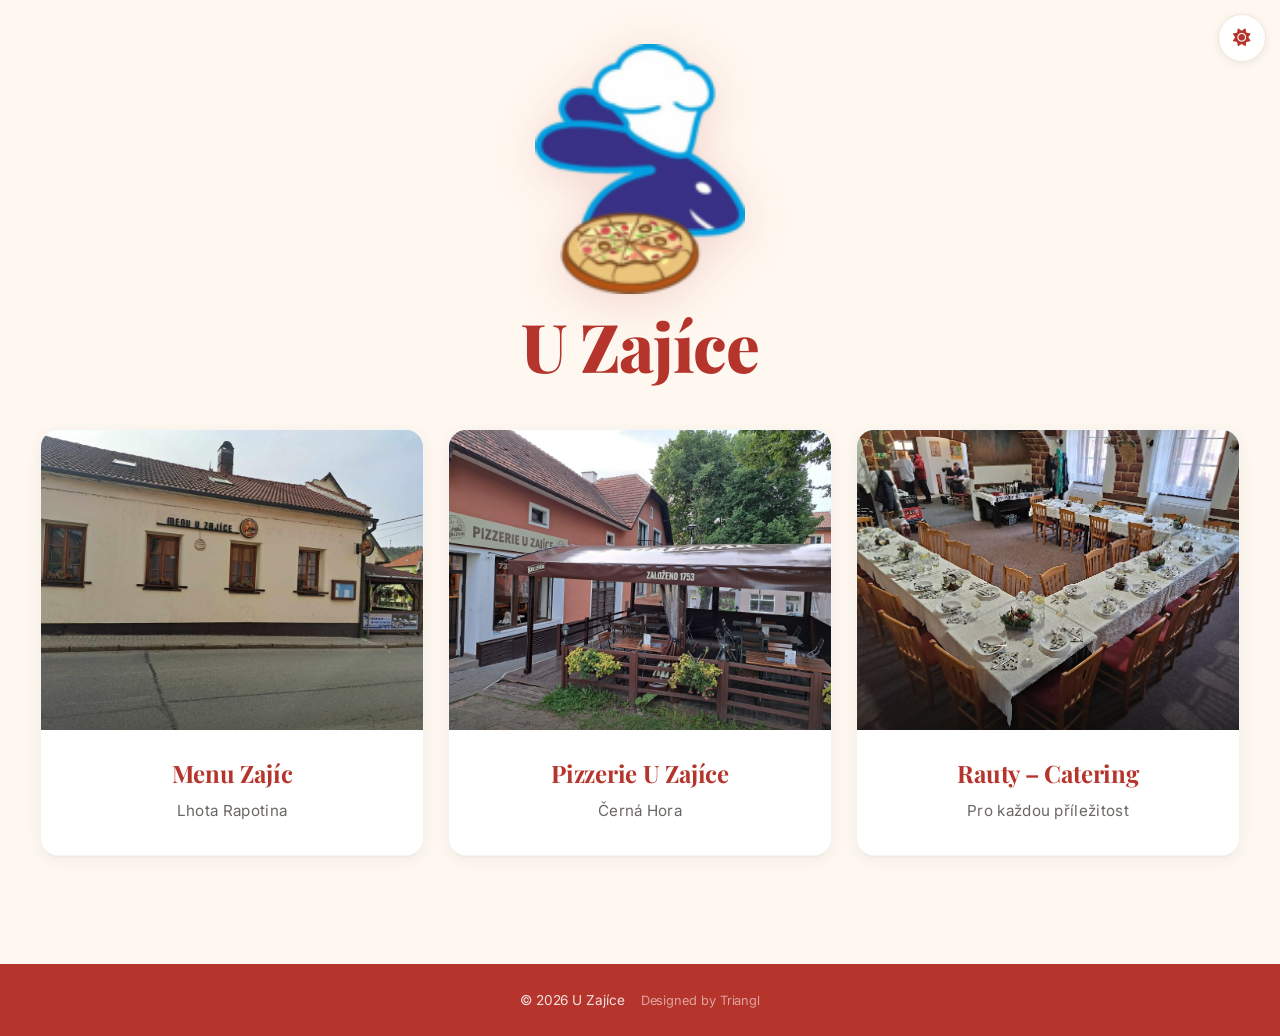
==== commit ca9f8cb4: "Add files via upload" ====
--- a/index.html
+++ b/index.html
@@ -4,13 +4,31 @@
   <meta charset="UTF-8">
   <meta name="viewport" content="width=device-width, initial-scale=1.0, viewport-fit=cover">
   <meta name="description" content="Pizzerie U Zajíce – Vyberte si provozovnu v Černé Hoře nebo Lhotě Rapotině. Pizza, obědová menu, rozvoz.">
-  <meta name="theme-color" content="#B5342B">
+  <meta name="theme-color" content="#B5342B" media="(prefers-color-scheme: light)">
+  <meta name="theme-color" content="#1A1512" media="(prefers-color-scheme: dark)">
   <title>Pizzerie U Zajíce</title>
+  <link rel="preconnect" href="https://fonts.googleapis.com">
+  <link rel="preconnect" href="https://fonts.gstatic.com" crossorigin>
+  <link rel="stylesheet" href="https://fonts.googleapis.com/css2?family=Playfair+Display:wght@600;700;800&family=Inter:wght@400;500;600;700&display=swap">
   <link rel="stylesheet" href="style.css">
   <link rel="icon" href="images/zajic.png" type="image/png">
   <link rel="stylesheet" href="https://cdnjs.cloudflare.com/ajax/libs/font-awesome/6.5.1/css/all.min.css">
+  <script>
+    (function(){
+      var t = localStorage.getItem('uzajice-theme');
+      if (!t) t = matchMedia('(prefers-color-scheme: dark)').matches ? 'dark' : 'light';
+      if (t === 'dark') document.documentElement.setAttribute('data-theme', 'dark');
+    })();
+  </script>
 </head>
 <body>
+  <button class="theme-toggle theme-toggle--floating" aria-label="Přepnout motiv" title="Přepnout motiv">
+    <span class="theme-toggle__track"></span>
+    <span class="theme-toggle__thumb">
+      <i class="fa-solid fa-sun theme-toggle__icon theme-toggle__icon--sun"></i>
+      <i class="fa-solid fa-moon theme-toggle__icon theme-toggle__icon--moon"></i>
+    </span>
+  </button>
 
   <main class="hero-page">
     <div class="hero-content">
@@ -22,7 +40,7 @@
 
         <a href="lhota-rapotina.html" class="loc-card">
           <div class="loc-card__img-wrap">
-            <img src="images/lhota.jpg" alt="Menu Zajíc – Lhota Rapotina" class="loc-card__img">
+            <img loading="lazy" src="images/lhota.jpg" alt="Menu Zajíc – Lhota Rapotina" class="loc-card__img">
           </div>
           <div class="loc-card__body">
             <h2 class="loc-card__name">Menu Zajíc</h2>
@@ -33,7 +51,7 @@
 
         <a href="cerna-hora.html" class="loc-card">
           <div class="loc-card__img-wrap">
-            <img src="images/cernahora.jpg" alt="Pizzerie U Zajíce – Černá Hora" class="loc-card__img">
+            <img loading="lazy" src="images/cernahora.jpg" alt="Pizzerie U Zajíce – Černá Hora" class="loc-card__img">
           </div>
           <div class="loc-card__body">
             <h2 class="loc-card__name">Pizzerie U Zajíce</h2>
@@ -44,7 +62,7 @@
 
         <a href="rauty.html" class="loc-card">
           <div class="loc-card__img-wrap">
-            <img src="images/raut-hlavni.jpg" alt="Rauty – Pizzerie U Zajíce" class="loc-card__img">
+            <img loading="lazy" src="images/raut-hlavni.jpg" alt="Rauty – Pizzerie U Zajíce" class="loc-card__img">
           </div>
           <div class="loc-card__body">
             <h2 class="loc-card__name">Rauty – Catering</h2>
@@ -74,4 +92,47 @@
     });
   });
   </script>
+  <script>
+  (function(){
+    var html = document.documentElement;
+    function current(){ return html.getAttribute('data-theme') === 'dark' ? 'dark' : 'light'; }
+    function set(theme){
+      if (theme === 'dark') html.setAttribute('data-theme', 'dark');
+      else html.removeAttribute('data-theme');
+      try { localStorage.setItem('uzajice-theme', theme); } catch(e) {}
+      document.querySelectorAll('.theme-toggle').forEach(function(btn){
+        btn.setAttribute('aria-checked', theme === 'dark' ? 'true' : 'false');
+      });
+    }
+    function toggle(e){
+      var next = current() === 'dark' ? 'light' : 'dark';
+      var x = e.clientX, y = e.clientY;
+      var end = Math.hypot(Math.max(x, innerWidth - x), Math.max(y, innerHeight - y));
+      if (document.startViewTransition && !matchMedia('(prefers-reduced-motion: reduce)').matches) {
+        html.style.setProperty('--reveal-x', x + 'px');
+        html.style.setProperty('--reveal-y', y + 'px');
+        html.style.setProperty('--reveal-r', end + 'px');
+        document.startViewTransition(function(){ set(next); });
+      } else {
+        set(next);
+      }
+    }
+    document.querySelectorAll('.theme-toggle').forEach(function(btn){
+      btn.setAttribute('role', 'switch');
+      btn.setAttribute('tabindex', '0');
+      btn.setAttribute('aria-checked', current() === 'dark' ? 'true' : 'false');
+      btn.addEventListener('click', function(e){ e.preventDefault(); e.stopPropagation(); toggle(e); });
+      btn.addEventListener('keydown', function(e){
+        if (e.key === 'Enter' || e.key === ' ') { e.preventDefault(); toggle(e); }
+      });
+    });
+    try {
+      matchMedia('(prefers-color-scheme: dark)').addEventListener('change', function(e){
+        if (localStorage.getItem('uzajice-theme')) return;
+        set(e.matches ? 'dark' : 'light');
+      });
+    } catch(e) {}
+  })();
+  </script>
+</body>
 </html>
--- a/style.css
+++ b/style.css
@@ -5,14 +5,17 @@
   --color-brick: #B5342B;
   --color-brick-dark: #8E2A23;
   --color-olive: #5C6B3C;
-  --color-text: #2C2C2C;
-  --color-text-light: #6B6B6B;
-  --color-text-muted: #9A9A9A;
+  --color-text: #2C2A28;
+  --color-text-light: #6B6764;
+  --color-text-muted: #9A958F;
   --color-white: #FFFFFF;
   --color-gray-medium: #B0B0B0;
-  --color-shadow: rgba(44, 44, 44, 0.10);
-  --color-shadow-hover: rgba(44, 44, 44, 0.20);
-  --font-body: 'Segoe UI', system-ui, -apple-system, sans-serif;
+  --color-shadow: rgba(44, 44, 44, 0.08);
+  --color-shadow-hover: rgba(44, 44, 44, 0.18);
+  --bg-image: url('images/pozadi.png');
+  --bg-overlay: rgba(255, 248, 240, 0.74);
+  --font-body: 'Inter', 'Segoe UI', system-ui, -apple-system, sans-serif;
+  --font-heading: 'Playfair Display', Georgia, 'Times New Roman', serif;
   --space-xs: 0.25rem;
   --space-sm: 0.5rem;
   --space-md: 1rem;
@@ -20,12 +23,182 @@
   --space-xl: 2rem;
   --space-2xl: 3rem;
   --space-3xl: 4rem;
-  --radius-sm: 6px;
-  --radius-md: 10px;
-  --radius-lg: 16px;
-  --transition-fast: 0.2s ease;
-  --transition-normal: 0.3s ease;
-  --transition-slow: 0.4s ease;
+  --radius-sm: 8px;
+  --radius-md: 12px;
+  --radius-lg: 18px;
+  --transition-fast: 0.18s cubic-bezier(0.4, 0, 0.2, 1);
+  --transition-normal: 0.28s cubic-bezier(0.4, 0, 0.2, 1);
+  --transition-slow: 0.4s cubic-bezier(0.4, 0, 0.2, 1);
+  --shadow-card: 0 1px 2px rgba(44,44,44,0.04), 0 4px 16px rgba(44,44,44,0.06);
+  --shadow-card-hover: 0 4px 8px rgba(44,44,44,0.06), 0 12px 32px rgba(44,44,44,0.12);
+}
+
+[data-theme="dark"] {
+  --color-cream: #15110E;
+  --color-cream-dark: #221C18;
+  --color-cream-warm: #1C1714;
+  --color-brick: #FF7567;
+  --color-brick-dark: #E55A4C;
+  --color-olive: #B4D088;
+  --color-text: #F5ECDC;
+  --color-text-light: #D4C7B3;
+  --color-text-muted: #A89B85;
+  --color-white: #221C18;
+  --color-gray-medium: #5A5048;
+  --color-shadow: rgba(0, 0, 0, 0.4);
+  --color-shadow-hover: rgba(0, 0, 0, 0.6);
+  --bg-image: url('images/pozadi-dark.png');
+  --bg-overlay: rgba(15, 11, 9, 0.9);
+  --shadow-card: 0 1px 2px rgba(0,0,0,0.2), 0 4px 16px rgba(0,0,0,0.3);
+  --shadow-card-hover: 0 4px 8px rgba(0,0,0,0.3), 0 12px 32px rgba(0,0,0,0.45);
+  color-scheme: dark;
+}
+
+[data-theme="dark"] body {
+  background-color: #15110E;
+  color: #F5ECDC;
+}
+
+[data-theme="dark"] .site-header {
+  background: #2A1E1B;
+  color: #FFFFFF;
+  border-bottom: 1px solid rgba(255, 117, 103, 0.15);
+}
+
+[data-theme="dark"] .site-footer {
+  background: #2A1E1B;
+  color: rgba(245, 236, 220, 0.85);
+  border-top: 1px solid rgba(255, 117, 103, 0.15);
+}
+
+[data-theme="dark"] .menu-iframe-wrap,
+[data-theme="dark"] .delivery-table-wrap,
+[data-theme="dark"] .rauty-table-wrap,
+[data-theme="dark"] .drinks-section,
+[data-theme="dark"] .contact-box,
+[data-theme="dark"] .delivery-text,
+[data-theme="dark"] .allergens-list,
+[data-theme="dark"] .rauty-contact__box,
+[data-theme="dark"] .loc-card {
+  background: #221C18;
+  color: #F5ECDC;
+}
+
+[data-theme="dark"] .menu-iframe-wrap iframe {
+  filter: invert(0.93) hue-rotate(180deg) contrast(0.92) brightness(1.05);
+}
+
+[data-theme="dark"] .menu-iframe-wrap {
+  background: #15110E;
+}
+
+[data-theme="dark"] .delivery-table tbody tr:nth-child(even),
+[data-theme="dark"] .rauty-table tbody tr:nth-child(even) {
+  background: #1C1714;
+}
+
+[data-theme="dark"] .delivery-table tbody tr:hover,
+[data-theme="dark"] .rauty-table tbody tr:hover {
+  background: #2A221D;
+}
+
+[data-theme="dark"] .delivery-table td,
+[data-theme="dark"] .rauty-table td {
+  border-bottom-color: #2A221D;
+}
+
+[data-theme="dark"] .menu-tabs,
+[data-theme="dark"] .delivery-tabs {
+  background: #1C1714;
+  border: 1px solid #2A221D;
+}
+
+[data-theme="dark"] .menu-tab,
+[data-theme="dark"] .delivery-tab {
+  color: #D4C7B3;
+}
+
+[data-theme="dark"] .menu-tab.active,
+[data-theme="dark"] .delivery-tab.active {
+  background: #221C18;
+  color: #FF7567;
+  box-shadow: 0 2px 8px rgba(0, 0, 0, 0.4);
+}
+
+[data-theme="dark"] .cookie-banner {
+  background: #221C18;
+  color: rgba(245, 236, 220, 0.9);
+  border-top: 1px solid rgba(255, 117, 103, 0.2);
+}
+
+[data-theme="dark"] .rauty-contact__phone {
+  background: #FF7567;
+  color: #15110E;
+}
+
+[data-theme="dark"] .btn-primary {
+  background: #FF7567;
+  color: #15110E;
+  box-shadow: 0 4px 14px rgba(255, 117, 103, 0.25);
+}
+
+[data-theme="dark"] .btn-primary:hover {
+  background: #FF8E82;
+  box-shadow: 0 6px 18px rgba(255, 117, 103, 0.35);
+}
+
+[data-theme="dark"] .allergens-list__number {
+  background: #FF7567;
+  color: #15110E;
+}
+
+[data-theme="dark"] .social-link {
+  background: #1C1714;
+  border-color: #2A221D;
+  color: #D4C7B3;
+}
+
+/* View Transitions API – kruhový rozjezd z místa kliknutí na přepínači */
+::view-transition-old(root),
+::view-transition-new(root) {
+  animation: none;
+  mix-blend-mode: normal;
+}
+
+::view-transition-old(root) {
+  z-index: 1;
+}
+
+::view-transition-new(root) {
+  z-index: 9999;
+}
+
+::view-transition-new(root) {
+  animation: reveal 0.55s cubic-bezier(0.4, 0, 0.2, 1);
+}
+
+@keyframes reveal {
+  from {
+    clip-path: circle(0 var(--reveal-x, 50%) var(--reveal-y, 50%) / 0);
+  }
+  to {
+    clip-path: circle(150% var(--reveal-x, 50%) var(--reveal-y, 50%) / 150%);
+  }
+}
+
+[color-scheme="light"] { color-scheme: light; }
+
+.theme-animating,
+.theme-animating *,
+.theme-animating *::before,
+.theme-animating *::after {
+  transition:
+    background-color var(--theme-switch-duration, 0.4s) ease,
+    background var(--theme-switch-duration, 0.4s) ease,
+    color var(--theme-switch-duration, 0.4s) ease,
+    border-color var(--theme-switch-duration, 0.4s) ease,
+    box-shadow var(--theme-switch-duration, 0.4s) ease,
+    fill var(--theme-switch-duration, 0.4s) ease !important;
 }
 
 *, *::before, *::after { margin: 0; padding: 0; box-sizing: border-box; }
@@ -35,25 +208,33 @@
   font-family: var(--font-body);
   color: var(--color-text);
   background-color: var(--color-cream);
-  background-image: url('images/vzor.jpg');
-  background-position: center center;
-  background-size: cover;
-  background-attachment: fixed;
-  background-repeat: no-repeat;
-  line-height: 1.6;
+  line-height: 1.65;
   min-height: 100vh;
   min-height: -webkit-fill-available;
   -webkit-font-smoothing: antialiased;
+  -moz-osx-font-smoothing: grayscale;
   -webkit-tap-highlight-color: transparent;
   overflow-x: hidden;
-  animation: pageIn 0.35s ease;
+  animation: pageIn 0.4s cubic-bezier(0.4, 0, 0.2, 1);
+  letter-spacing: -0.005em;
+}
+
+body::after {
+  content: '';
+  position: fixed;
+  top: 0; left: 0; right: 0; bottom: 0;
+  background-image: var(--bg-image);
+  background-position: center center;
+  background-size: cover;
+  background-repeat: no-repeat;
+  z-index: -1;
 }
 
 body::before {
   content: '';
   position: fixed;
   top: 0; left: 0; right: 0; bottom: 0;
-  background: rgba(255, 248, 240, 0.72);
+  background: var(--bg-overlay);
   pointer-events: none;
   z-index: 0;
 }
@@ -107,29 +288,33 @@
   height: 180px;
   object-fit: contain;
   margin-bottom: var(--space-md);
-  filter: drop-shadow(0 6px 20px rgba(0,0,0,0.15));
-  animation: floatIn 1s ease-out;
-}
+  filter: drop-shadow(0 8px 24px rgba(181, 52, 43, 0.18));
+  animation: floatIn 1s cubic-bezier(0.4, 0, 0.2, 1);
+  transition: transform var(--transition-slow);
+}
+
+.hero__logo:hover { transform: scale(1.04) rotate(-2deg); }
 
 .hero__welcome {
-  font-family: 'Playfair Display', Georgia, 'Times New Roman', serif;
-  font-size: 1.15rem;
+  font-family: var(--font-heading);
+  font-size: 1.2rem;
   font-weight: 400;
   font-style: italic;
   color: var(--color-text-light);
   letter-spacing: 0.04em;
   margin-bottom: var(--space-xs);
-  animation: fadeInUp 0.7s ease-out;
+  animation: fadeInUp 0.7s cubic-bezier(0.4, 0, 0.2, 1);
 }
 
 .hero__brand {
-  font-family: 'Playfair Display', Georgia, 'Times New Roman', serif;
-  font-size: 3.2rem;
-  font-weight: 700;
+  font-family: var(--font-heading);
+  font-size: 3.4rem;
+  font-weight: 800;
   color: var(--color-brick);
   margin-bottom: var(--space-2xl);
-  letter-spacing: -0.01em;
-  animation: fadeInUp 0.8s ease-out 0.1s both;
+  letter-spacing: -0.02em;
+  animation: fadeInUp 0.8s cubic-bezier(0.4, 0, 0.2, 1) 0.1s both;
+  line-height: 1.05;
 }
 
 .location-cards {
@@ -137,7 +322,7 @@
   grid-template-columns: 1fr;
   gap: var(--space-lg);
   width: 100%;
-  animation: fadeInUp 0.9s ease-out 0.2s both;
+  animation: fadeInUp 0.9s cubic-bezier(0.4, 0, 0.2, 1) 0.2s both;
 }
 
 .loc-card {
@@ -147,15 +332,19 @@
   background: var(--color-white);
   border-radius: var(--radius-lg);
   overflow: hidden;
-  box-shadow: 0 4px 20px var(--color-shadow);
+  box-shadow: var(--shadow-card);
   transition: transform var(--transition-normal), box-shadow var(--transition-normal);
   cursor: pointer;
-  border: 1px solid rgba(0,0,0,0.04);
+  border: 1px solid rgba(0, 0, 0, 0.04);
+}
+
+[data-theme="dark"] .loc-card {
+  border-color: rgba(255, 117, 103, 0.08);
 }
 
 .loc-card:hover {
-  transform: translateY(-8px) scale(1.01);
-  box-shadow: 0 20px 50px var(--color-shadow-hover);
+  transform: translateY(-6px);
+  box-shadow: var(--shadow-card-hover);
 }
 
 .loc-card__img-wrap {
@@ -169,8 +358,8 @@
   content: '';
   position: absolute;
   bottom: 0; left: 0; right: 0;
-  height: 50px;
-  background: linear-gradient(to top, rgba(0,0,0,0.2), transparent);
+  height: 80px;
+  background: linear-gradient(to top, rgba(0,0,0,0.35), transparent);
   pointer-events: none;
 }
 
@@ -178,28 +367,31 @@
   width: 100%;
   height: 100%;
   object-fit: cover;
-  transition: transform 0.6s ease;
+  transition: transform 0.7s cubic-bezier(0.4, 0, 0.2, 1);
 }
 
 .loc-card:hover .loc-card__img {
-  transform: scale(1.08);
+  transform: scale(1.06);
 }
 
 .loc-card__body {
-  padding: var(--space-lg);
+  padding: var(--space-lg) var(--space-lg) var(--space-xl);
   text-align: center;
 }
 
 .loc-card__name {
-  font-size: 1.4rem;
+  font-family: var(--font-heading);
+  font-size: 1.5rem;
   font-weight: 700;
   color: var(--color-brick);
   margin-bottom: var(--space-xs);
+  letter-spacing: -0.01em;
 }
 
 .loc-card__town {
-  font-size: 1rem;
+  font-size: 0.95rem;
   color: var(--color-text-light);
+  letter-spacing: 0.02em;
 }
 
 .loc-card__arrow {
@@ -239,7 +431,8 @@
   padding: var(--space-sm) var(--space-md);
   height: 60px;
   padding-top: env(safe-area-inset-top, 0px);
-  box-shadow: 0 3px 16px rgba(0,0,0,0.15);
+  box-shadow: 0 2px 16px rgba(0, 0, 0, 0.12);
+  backdrop-filter: saturate(1.2);
 }
 
 .site-header__back {
@@ -251,13 +444,17 @@
   font-weight: 500;
   padding: var(--space-xs) var(--space-sm);
   border-radius: var(--radius-sm);
-  transition: background var(--transition-fast);
+  transition: background var(--transition-fast), transform var(--transition-fast);
   white-space: nowrap;
   -webkit-tap-highlight-color: transparent;
 }
 
 .site-header__back:hover {
   background: rgba(255,255,255,0.15);
+}
+
+.site-header__back:active {
+  transform: scale(0.96);
 }
 
 .site-header__center {
@@ -274,12 +471,154 @@
   width: 36px;
   object-fit: contain;
   border-radius: 50%;
+  box-shadow: 0 0 0 2px rgba(255, 255, 255, 0.15);
+  transition: box-shadow var(--transition-normal);
+}
+
+.site-header__center:hover .site-header__logo {
+  box-shadow: 0 0 0 3px rgba(255, 255, 255, 0.25);
 }
 
 .site-header__location {
-  font-size: 1.05rem;
+  font-family: var(--font-heading);
+  font-size: 1.1rem;
   font-weight: 700;
   white-space: nowrap;
+  letter-spacing: 0.005em;
+}
+
+/* ===== THEME TOGGLE ===== */
+
+.theme-toggle {
+  position: relative;
+  width: 56px;
+  height: 30px;
+  border-radius: 999px;
+  background: rgba(255, 255, 255, 0.18);
+  border: 1px solid rgba(255, 255, 255, 0.25);
+  display: inline-flex;
+  align-items: center;
+  flex-shrink: 0;
+  cursor: pointer;
+  padding: 0;
+  -webkit-tap-highlight-color: transparent;
+  transition: background var(--transition-normal), border-color var(--transition-normal);
+  overflow: hidden;
+}
+
+.theme-toggle:hover {
+  background: rgba(255, 255, 255, 0.28);
+}
+
+.theme-toggle__track {
+  position: absolute;
+  inset: 0;
+  display: flex;
+  align-items: center;
+  justify-content: space-between;
+  padding: 0 7px;
+  pointer-events: none;
+  color: rgba(255, 255, 255, 0.85);
+  font-size: 0.7rem;
+}
+
+.theme-toggle__thumb {
+  position: absolute;
+  top: 3px;
+  left: 3px;
+  width: 24px;
+  height: 24px;
+  border-radius: 50%;
+  background: #FFFFFF;
+  display: flex;
+  align-items: center;
+  justify-content: center;
+  color: #B5342B;
+  font-size: 0.75rem;
+  box-shadow: 0 2px 6px rgba(0, 0, 0, 0.25);
+  transition:
+    transform 0.45s cubic-bezier(0.68, -0.55, 0.27, 1.55),
+    background 0.3s ease,
+    color 0.3s ease;
+  z-index: 2;
+}
+
+[data-theme="dark"] .theme-toggle__thumb {
+  transform: translateX(26px);
+  background: #2A2421;
+  color: #D85044;
+}
+
+/* Animace otáčení ikony */
+.theme-toggle__icon {
+  transition: transform 0.55s cubic-bezier(0.68, -0.55, 0.27, 1.55), opacity 0.3s ease;
+}
+
+[data-theme="dark"] .theme-toggle__icon--sun {
+  transform: rotate(180deg) scale(0);
+  opacity: 0;
+}
+
+[data-theme="dark"] .theme-toggle__icon--moon {
+  transform: rotate(0) scale(1);
+  opacity: 1;
+}
+
+.theme-toggle__icon--moon {
+  transform: rotate(-180deg) scale(0);
+  opacity: 0;
+  position: absolute;
+}
+
+/* Na hlavní straně (bez brick headeru) přepínač obalíme do plovoucího tlačítka */
+.theme-toggle--floating {
+  position: fixed;
+  top: calc(env(safe-area-inset-top, 0px) + 14px);
+  right: 14px;
+  z-index: 1001;
+  background: var(--color-white);
+  border: 1px solid var(--color-cream-dark);
+  box-shadow: 0 2px 10px var(--color-shadow);
+  width: 48px;
+  height: 48px;
+  border-radius: 50%;
+  display: flex;
+  align-items: center;
+  justify-content: center;
+  padding: 0;
+}
+
+.theme-toggle--floating .theme-toggle__track { display: none; }
+
+.theme-toggle--floating .theme-toggle__thumb {
+  position: static;
+  width: 100%;
+  height: 100%;
+  background: transparent !important;
+  color: var(--color-brick);
+  box-shadow: none;
+  transform: none !important;
+  font-size: 1.1rem;
+}
+
+[data-theme="dark"] .theme-toggle--floating {
+  background: var(--color-white);
+  border-color: var(--color-cream-dark);
+}
+
+[data-theme="dark"] .theme-toggle--floating .theme-toggle__thumb {
+  color: var(--color-brick);
+}
+
+/* ===== REDUCED MOTION ===== */
+@media (prefers-reduced-motion: reduce) {
+  *, *::before, *::after {
+    animation-duration: 0.001ms !important;
+    animation-iteration-count: 1 !important;
+    transition-duration: 0.001ms !important;
+    scroll-behavior: auto !important;
+  }
+  .theme-toggle__thumb { transition: none !important; }
 }
 
 /* ===== PODSTRÁNKY ===== */
@@ -317,18 +656,36 @@
 
 .contact-box {
   background: var(--color-white);
-  border-radius: var(--radius-md);
-  padding: var(--space-lg);
-  box-shadow: 0 2px 12px var(--color-shadow);
+  border-radius: var(--radius-lg);
+  padding: var(--space-xl);
+  box-shadow: var(--shadow-card);
+  border: 1px solid rgba(0, 0, 0, 0.04);
+  transition: box-shadow var(--transition-normal), border-color var(--transition-normal);
+}
+
+[data-theme="dark"] .contact-box {
+  border-color: rgba(255, 117, 103, 0.08);
 }
 
 .contact-box__title {
-  font-size: 1.2rem;
+  font-family: var(--font-heading);
+  font-size: 1.35rem;
   font-weight: 700;
   color: var(--color-brick);
+  margin-top: var(--space-xl);
   margin-bottom: var(--space-md);
   padding-bottom: var(--space-sm);
-  border-bottom: 2px solid var(--color-cream-dark);
+  padding-top: var(--space-lg);
+  border-top: 1px solid var(--color-cream-dark);
+  border-bottom: 2px solid var(--color-brick);
+  letter-spacing: -0.01em;
+  position: relative;
+}
+
+.contact-box__title:first-child {
+  margin-top: 0;
+  padding-top: 0;
+  border-top: none;
 }
 
 .contact-box__item {
@@ -336,28 +693,30 @@
 }
 
 .contact-box__label {
-  font-size: 0.78rem;
+  font-size: 0.72rem;
   text-transform: uppercase;
-  letter-spacing: 0.06em;
+  letter-spacing: 0.08em;
   color: var(--color-text-muted);
-  margin-bottom: 2px;
+  margin-bottom: 4px;
   font-weight: 600;
 }
 
 .contact-box__value {
-  font-size: 1rem;
+  font-size: 0.98rem;
   color: var(--color-text);
-  line-height: 1.6;
+  line-height: 1.7;
 }
 
 .contact-box__value a {
   color: var(--color-brick);
   font-weight: 600;
   transition: color var(--transition-fast);
+  text-decoration: none;
 }
 
 .contact-box__value a:hover {
   color: var(--color-brick-dark);
+  text-decoration: underline;
 }
 
 .btn-primary {
@@ -366,24 +725,26 @@
   padding: var(--space-md) var(--space-lg);
   background: var(--color-brick);
   color: var(--color-white);
-  font-size: 1.05rem;
-  font-weight: 700;
+  font-size: 1.02rem;
+  font-weight: 600;
   text-align: center;
   border-radius: var(--radius-md);
   transition: background var(--transition-fast), transform var(--transition-fast), box-shadow var(--transition-fast);
-  box-shadow: 0 4px 14px rgba(181, 52, 43, 0.3);
+  box-shadow: 0 4px 14px rgba(181, 52, 43, 0.25);
   margin-top: var(--space-md);
   -webkit-tap-highlight-color: transparent;
+  letter-spacing: 0.005em;
 }
 
 .btn-primary:hover {
   background: var(--color-brick-dark);
-  transform: translateY(-2px);
-  box-shadow: 0 6px 18px rgba(181, 52, 43, 0.4);
+  transform: translateY(-1px);
+  box-shadow: 0 6px 20px rgba(181, 52, 43, 0.35);
 }
 
 .btn-primary:active {
   transform: translateY(0);
+  box-shadow: 0 2px 8px rgba(181, 52, 43, 0.25);
 }
 
 /* ===== MENU TABY ===== */
@@ -398,12 +759,14 @@
 }
 
 .menu-column__title {
-  font-size: 1.6rem;
+  font-family: var(--font-heading);
+  font-size: 1.75rem;
   font-weight: 700;
   color: var(--color-text);
   margin-bottom: var(--space-md);
   position: relative;
   padding-bottom: var(--space-sm);
+  letter-spacing: -0.01em;
 }
 
 .menu-column__title::after {
@@ -417,9 +780,9 @@
 
 .menu-tabs {
   display: flex;
-  gap: var(--space-xs);
+  gap: 4px;
   background: var(--color-cream-dark);
-  padding: 4px;
+  padding: 5px;
   border-radius: var(--radius-md);
   margin-bottom: var(--space-lg);
   overflow-x: auto;
@@ -431,10 +794,10 @@
   padding: var(--space-sm) var(--space-md);
   background: transparent;
   color: var(--color-text-light);
-  font-size: 0.85rem;
+  font-size: 0.88rem;
   font-weight: 600;
   border-radius: var(--radius-sm);
-  transition: all var(--transition-fast);
+  transition: color var(--transition-fast), background var(--transition-fast), box-shadow var(--transition-fast);
   text-align: center;
   white-space: nowrap;
   -webkit-tap-highlight-color: transparent;
@@ -442,11 +805,12 @@
   display: flex;
   align-items: center;
   justify-content: center;
+  letter-spacing: 0.005em;
 }
 
 .menu-tab:hover {
   color: var(--color-text);
-  background: rgba(255,255,255,0.5);
+  background: rgba(255, 255, 255, 0.5);
 }
 
 .menu-tab.active {
@@ -923,10 +1287,12 @@
 }
 
 .delivery-hero__title {
-  font-size: 2rem;
+  font-family: var(--font-heading);
+  font-size: 2.2rem;
   font-weight: 700;
   color: var(--color-brick);
   margin-bottom: var(--space-sm);
+  letter-spacing: -0.015em;
 }
 
 .delivery-hero__sub {
@@ -1073,10 +1439,12 @@
 }
 
 .rauty-intro__title {
-  font-size: 2rem;
+  font-family: var(--font-heading);
+  font-size: 2.3rem;
   font-weight: 700;
   color: var(--color-brick);
   margin-bottom: var(--space-md);
+  letter-spacing: -0.015em;
 }
 
 .rauty-intro__text {
@@ -1095,12 +1463,14 @@
 .rauty-pricing { margin-bottom: var(--space-2xl); }
 
 .rauty-pricing__title {
-  font-size: 1.5rem;
+  font-family: var(--font-heading);
+  font-size: 1.7rem;
   font-weight: 700;
   color: var(--color-text);
   margin-bottom: var(--space-lg);
   position: relative;
   padding-bottom: var(--space-sm);
+  letter-spacing: -0.01em;
 }
 
 .rauty-pricing__title::after {
